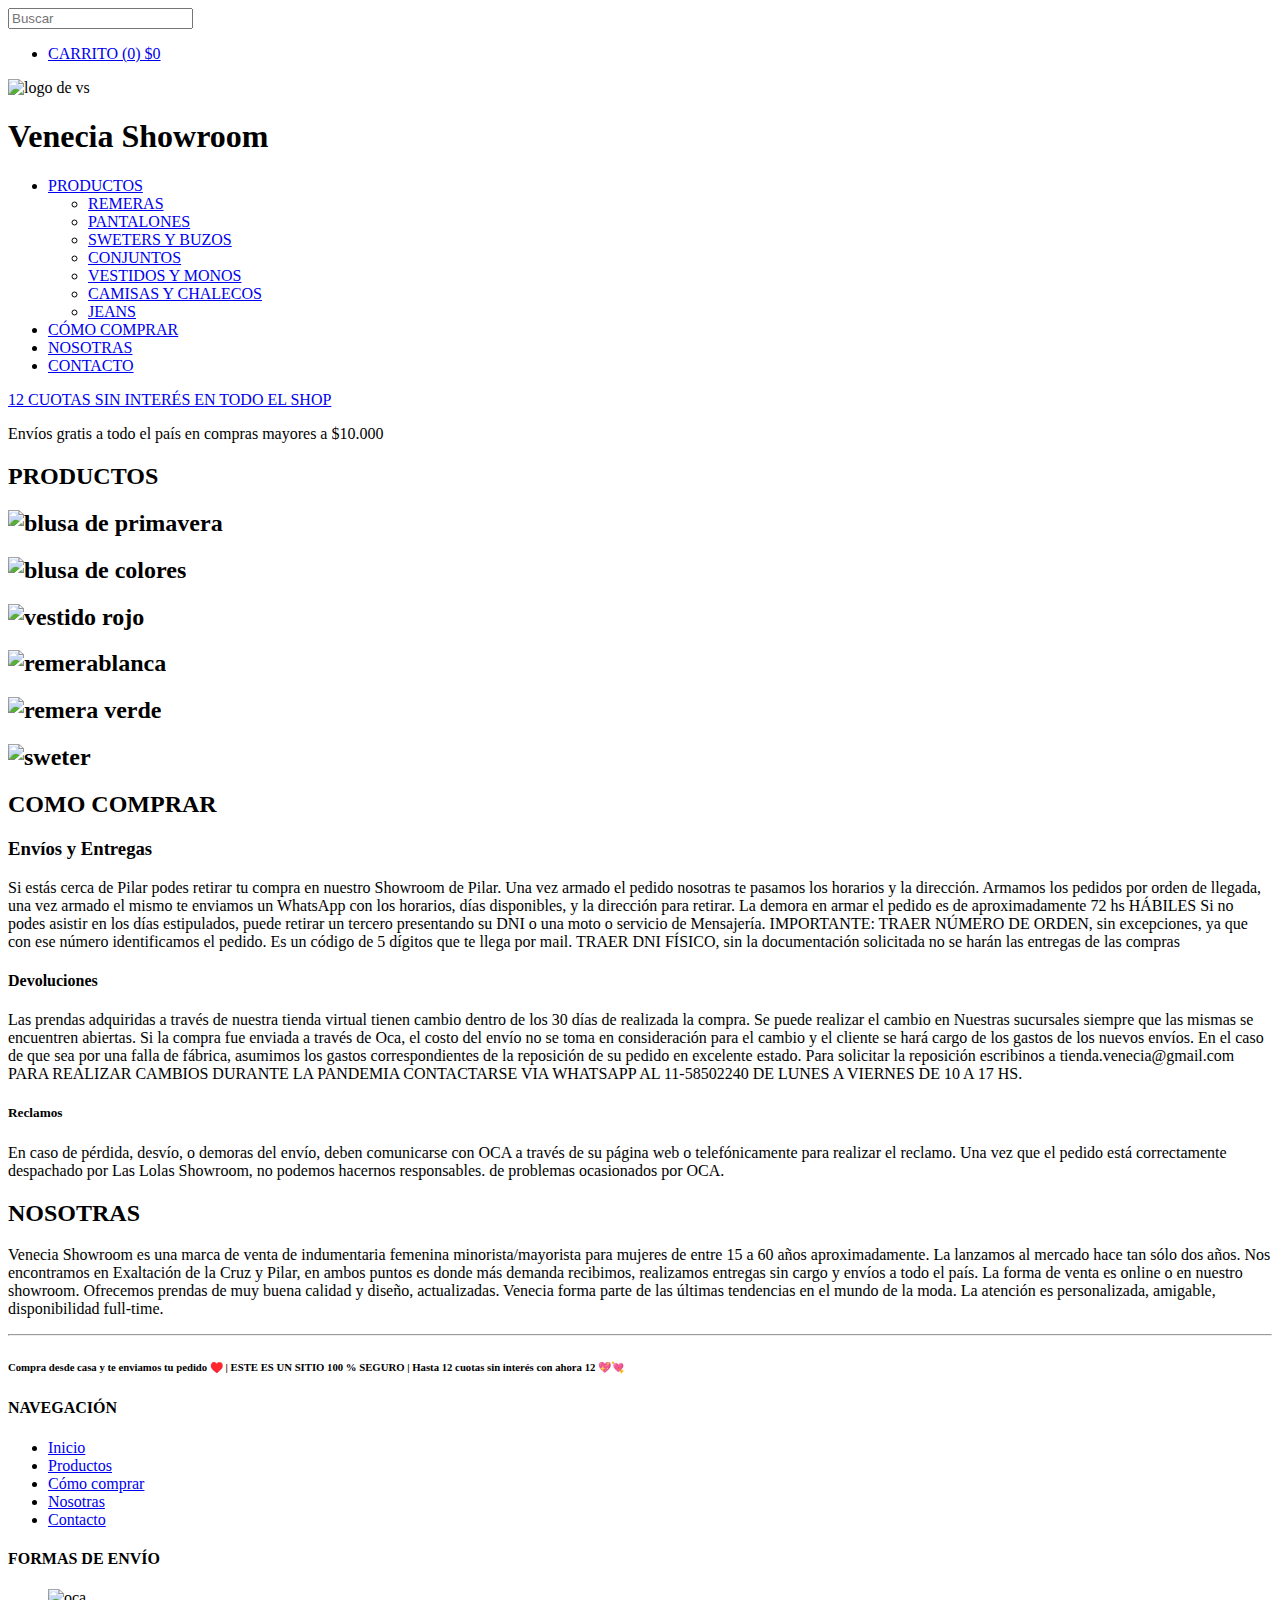
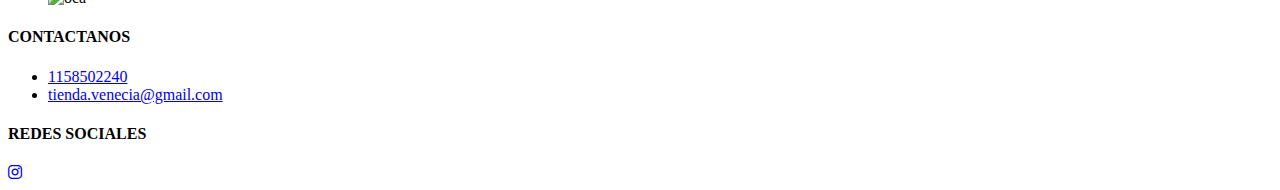
==== indexsi.html @ 66d7b857 "first commit" ====
<!DOCTYPE html>
<html lang="en">

<head>
    <meta charset="UTF-8">
    <meta http-equiv="X-UA-Compatible" content="IE=edge">
    <meta name="viewport" content="width=device-width, initial-scale=1.0">
    <link rel="shortcut icon " href="./Img/Favicon.ico" type="image/x-icon ">
    <link rel="stylesheet" href="https://cdnjs.cloudflare.com/ajax/libs/font-awesome/6.0.0-beta3/css/all.min.css">
    <!--fonts de goçogle-->
    <link rel="preconnect " href="https://fonts.googleapis.com ">
    <link rel="preconnect " href="https://fonts.gstatic.com " crossorigin>
    <link
        href="https://fonts.googleapis.com/css2?family=Inter:wght@300&family=PT+Serif&family=Roboto+Slab&display=swap "
        rel="stylesheet ">
    <link rel="stylesheet " href="CSS/Style.css">
    <title>Venecia Showroom</title>
</head>

<body>
    <header>
        <div class="top-container">
            <div class="buscar">
                <div class="barra-de-busqueda">
                    <input type="text " search="Buscar " placeholder="Buscar ">
                </div>
            </div>
            <div class="carrito-e-inicio">
                <div class="contenedor-de-carrito">
                    <ul class="carrito ">
                        <li><a href="# ">CARRITO (0) $0</a></li>
                    </ul>
                </div>
                <div class="Contenedor-titulo">
                    <img src="Img/logovenecia.png" width="100" height="100" alt="logo de vs ">
                    <h1>Venecia Showroom</h1>
                    <main>
                        <div class="products">
                            <nav class="clothes ">
                                <ul class="menú ">
                                    <li><a href="./Pages/productos.html ">PRODUCTOS</a>
                                        <ul class="submenu ">
                                            <li><a href="# ">REMERAS</a> </li>
                                            <li><a href="# ">PANTALONES</a></li>
                                            <li><a href="# ">SWETERS Y BUZOS</a></li>
                                            <li><a href="# ">CONJUNTOS</a></li>
                                            <li><a href="# ">VESTIDOS Y MONOS</a></li>
                                            <li><a href="# ">CAMISAS Y CHALECOS</a></li>
                                            <li><a href="# ">JEANS</a></li>
                                        </ul>
                                    </li>
                                    <li><a href="./Pages/cómocomprar.html ">CÓMO COMPRAR</a></li>
                                    <li><a href="./Pages/nosotras.html ">NOSOTRAS</a></li>
                                    <li><a href="./Pages/contacto.html">CONTACTO</a></li>

                                </ul>
                            </nav>
                        </div>
                    <main>
                </div>
            </div>
        </div>
    </header>
    <div>
        <a href="clothes2 "> 12 CUOTAS SIN INTERÉS EN TODO EL SHOP</a>
        <p>Envíos gratis a todo el país en compras mayores a $10.000</p>
    </div>
    <main>
        <div class="clothes3 ">
            <h2>
                PRODUCTOS
            </h2>
            <section class="main ">
                <div>
                    <h2><img src="./Img/Blusa Spring.jpeg" width="200px " alt="blusa de primavera "></h2>
                </div>
                <div class="dos ">
                    <h2><img src="./Img/Blusa Colours.jpeg" width="200px " alt="blusa de colores "></h2>
                </div>
                <div class="tres ">
                    <h2><img src="./Img/Vestido Red.jpeg" width="200px " alt="vestido rojo "></h2>
                </div>
                <div class="cuatro ">
                    <h2><img src="./Img/Reme Angie.jpeg" width="200px " alt="remerablanca"></h2>
                </div>
                <section class="main2"></section>
                <div class="tres ">
                    <h2><img src="./Img/Remera California .jpeg" width="200px " alt="remera verde "></h2>
                </div>
                <div class="cuatro ">
                    <h2><img src="./Img/Sweter Florida.jpeg" width="200px " alt="sweter"></h2>
                </div>




            </section>
        </div>
        <div class="compras">
            <h2>
                COMO COMPRAR
            </h2>
            <h3>
                Envíos y Entregas
            </h3>

            <p class="uno">
                Si estás cerca de Pilar podes retirar tu compra en nuestro Showroom de Pilar. Una vez armado el pedido
                nosotras te pasamos los horarios y la dirección. Armamos los pedidos por orden de llegada, una vez
                armado el mismo te enviamos un WhatsApp con los horarios,
                días disponibles, y la dirección para retirar. La demora en armar el pedido es de aproximadamente 72 hs
                HÁBILES Si no podes asistir en los días estipulados, puede retirar un tercero presentando su DNI o una
                moto o servicio de Mensajería.
                IMPORTANTE: TRAER NÚMERO DE ORDEN, sin excepciones, ya que con ese número identificamos el pedido. Es un
                código de 5 dígitos que te llega por mail. TRAER DNI FÍSICO, sin la documentación solicitada no se harán
                las entregas de las compras
            </p>
            <h4>
                Devoluciones
            </h4>
            <p class="one ">
                Las prendas adquiridas a través de nuestra tienda virtual tienen cambio dentro de los 30 días de
                realizada la compra. Se puede realizar el cambio en Nuestras sucursales siempre que las mismas se
                encuentren abiertas. Si la compra fue enviada a través de
                Oca, el costo del envío no se toma en consideración para el cambio y el cliente se hará cargo de los
                gastos de los nuevos envíos. En el caso de que sea por una falla de fábrica, asumimos los gastos
                correspondientes de la reposición de
                su pedido en excelente estado. Para solicitar la reposición escribinos a tienda.venecia@gmail.com PARA
                REALIZAR CAMBIOS DURANTE LA PANDEMIA CONTACTARSE VIA WHATSAPP AL 11-58502240 DE LUNES A VIERNES DE 10 A
                17 HS.
            </p>
            <h5>
                Reclamos
            </h5>
            <p class="one ">
                En caso de pérdida, desvío, o demoras del envío, deben comunicarse con OCA a través de su página web o
                telefónicamente para realizar el reclamo. Una vez que el pedido está correctamente despachado por Las
                Lolas Showroom, no podemos hacernos responsables.
                de problemas ocasionados por OCA.
            </p>
        </div>
        <a href="./Pages/cómocomprar.html"></a>
        <div class="nosotras">
            <h2>
                NOSOTRAS
            </h2>
            <p class="one ">
                Venecia Showroom es una marca de venta de indumentaria femenina minorista/mayorista para mujeres de
                entre 15 a 60 años aproximadamente. La lanzamos al mercado hace tan sólo dos años. Nos encontramos en
                Exaltación de la Cruz y Pilar, en ambos puntos es
                donde más demanda recibimos, realizamos entregas sin cargo y envíos a todo el país. La forma de venta es
                online o en nuestro showroom. Ofrecemos prendas de muy buena calidad y diseño, actualizadas. Venecia
                forma parte de las últimas tendencias
                en el mundo de la moda. La atención es personalizada, amigable, disponibilidad full-time.
            </p>
        </div>
        <a href="./Pages/nosotras.html"></a>

    </main>
    <footer>
        <div class="footer1 ">
            <hr>
            <h6>
                Compra desde casa y te enviamos tu pedido ♥️ | ESTE ES UN SITIO 100 % SEGURO | Hasta 12 cuotas sin
                interés con ahora 12 💖💘
            </h6>
        </div>
    </footer>
    <footer class="footer">
        <div class="fottt">
            <div class="row">
                <div class="footer-col">
                    <h4>NAVEGACIÓN</h4>
                    <ul>
                        <li><a href="#">Inicio</a></li>
                        <li><a href="#">Productos</a></li>
                        <li><a href="#">Cómo comprar</a></li>
                        <li><a href="#">Nosotras</a></li>
                        <li><a href="#">Contacto</a></li>
                    </ul>
                </div>
                <div class="footer-col">
                    <h4>FORMAS DE ENVÍO</h4>
                    <ul>
                        <img src="./Img/logo de oca.png" width="60" height="30" alt="oca">


                    </ul>
                </div>
                <div class="footer-col">
                    <h4>CONTACTANOS</h4>
                    <ul>
                        <li><a href="#">1158502240</a></li>
                        <li><a href="#">tienda.venecia@gmail.com</a></li>

                    </ul>
                </div>
                <div class="footer-col">
                    <h4>REDES SOCIALES</h4>
                    <div class="social-links">
                        <li><a href="#"><i class="fab fa-instagram"></i> </a></li>
                    </div>
                </div>

            </div>
    </footer>
</body>

</html>
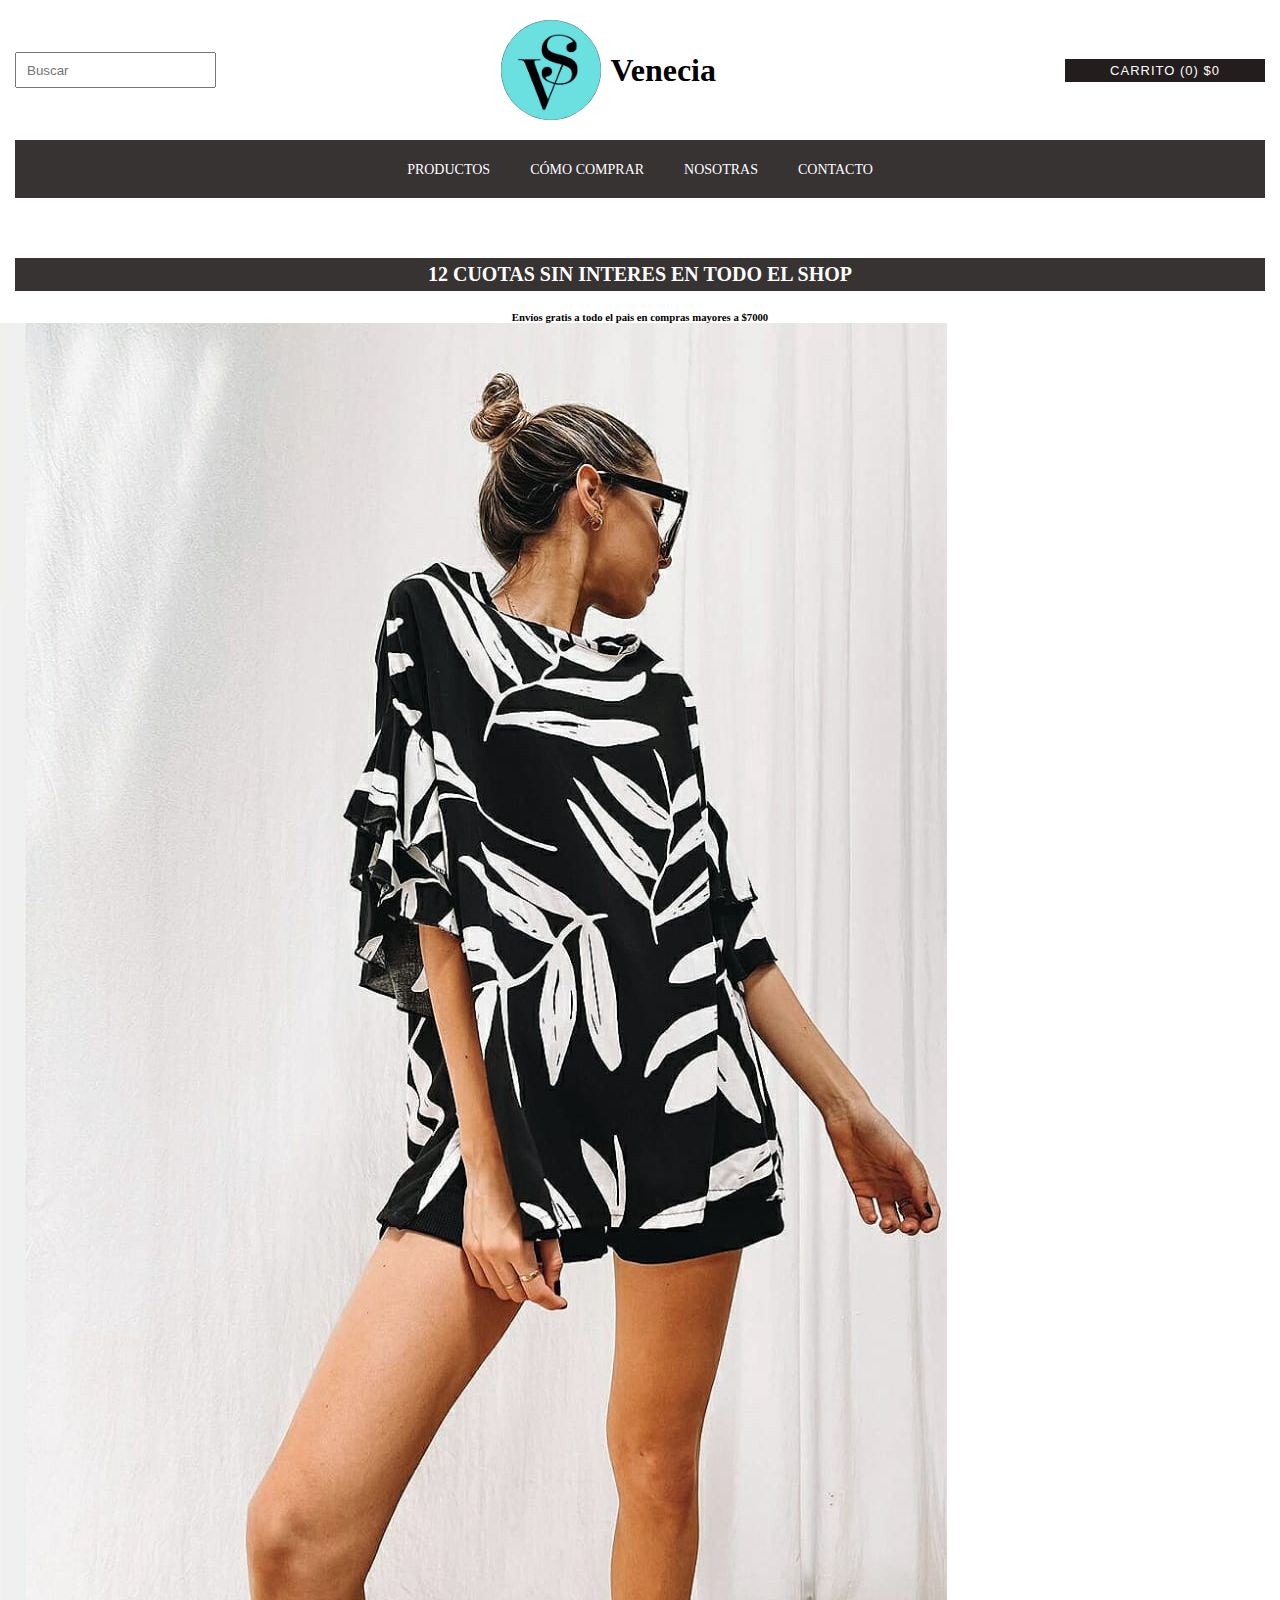
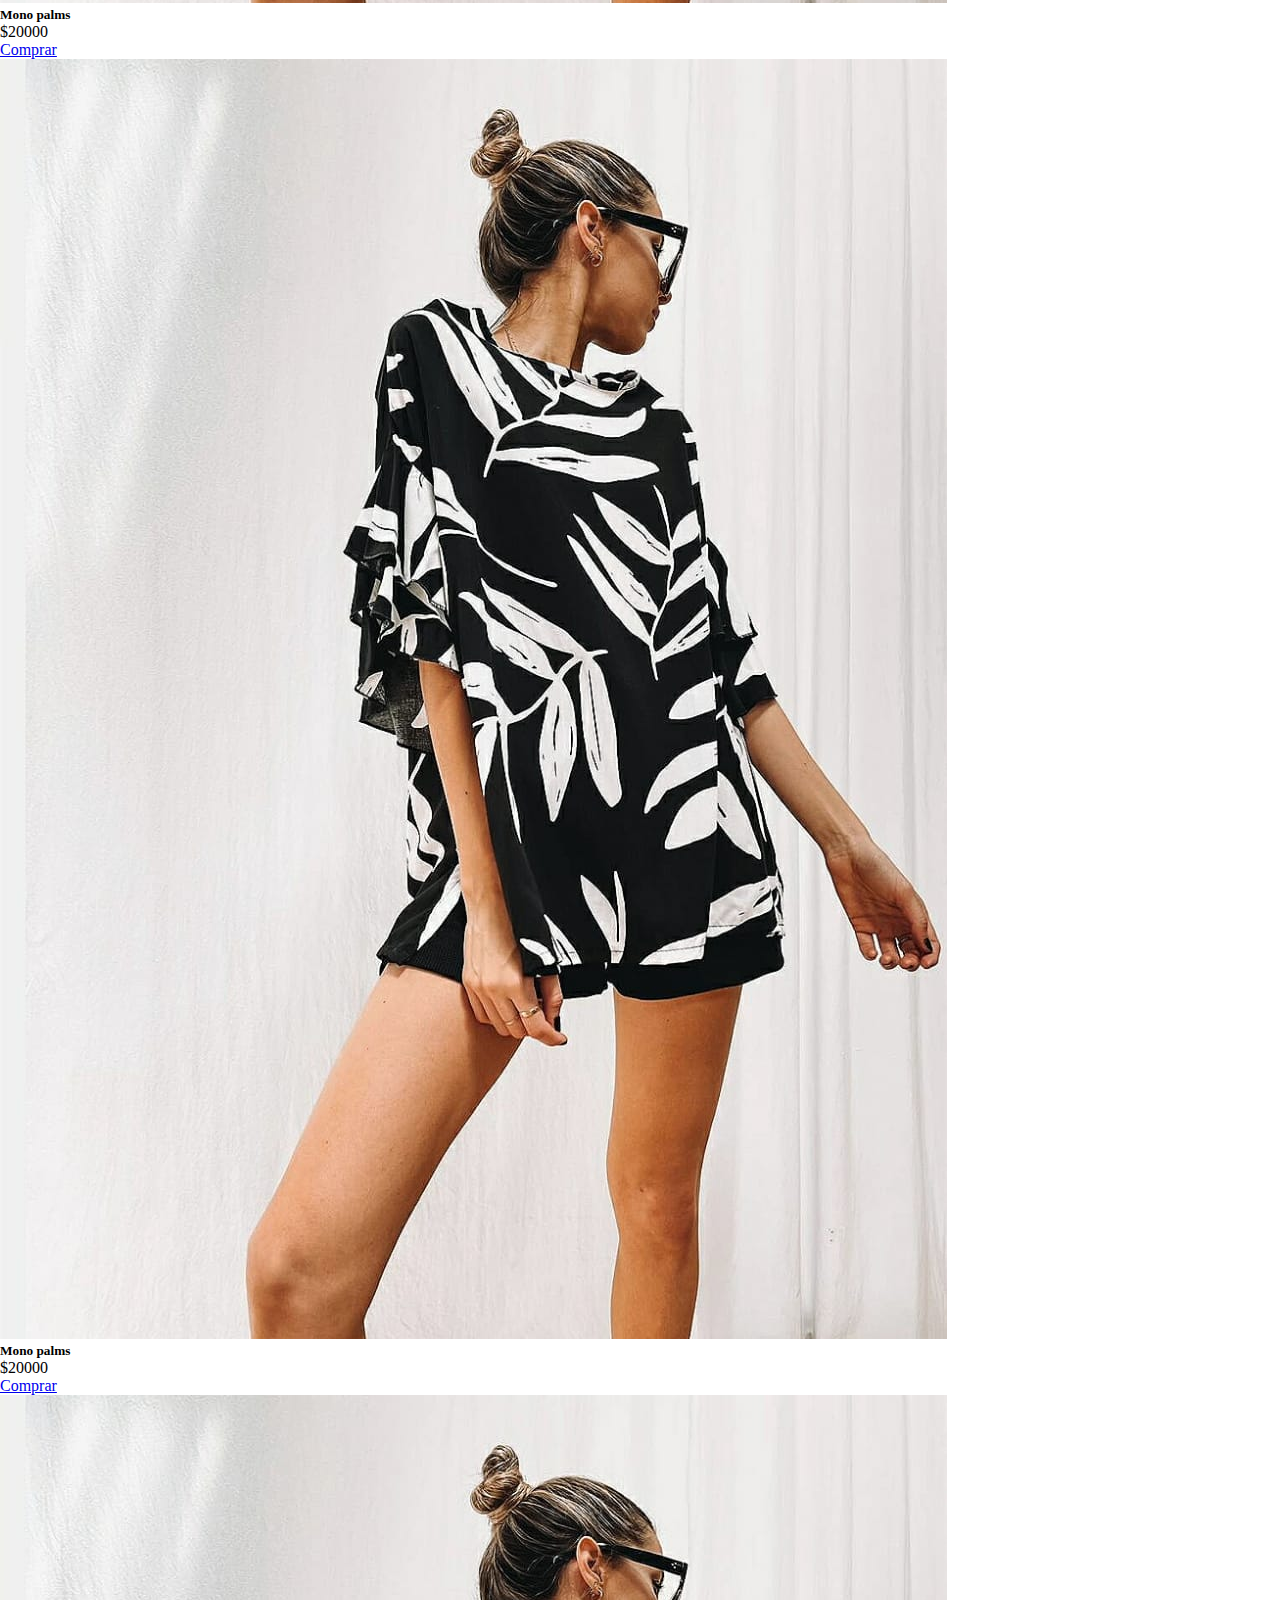
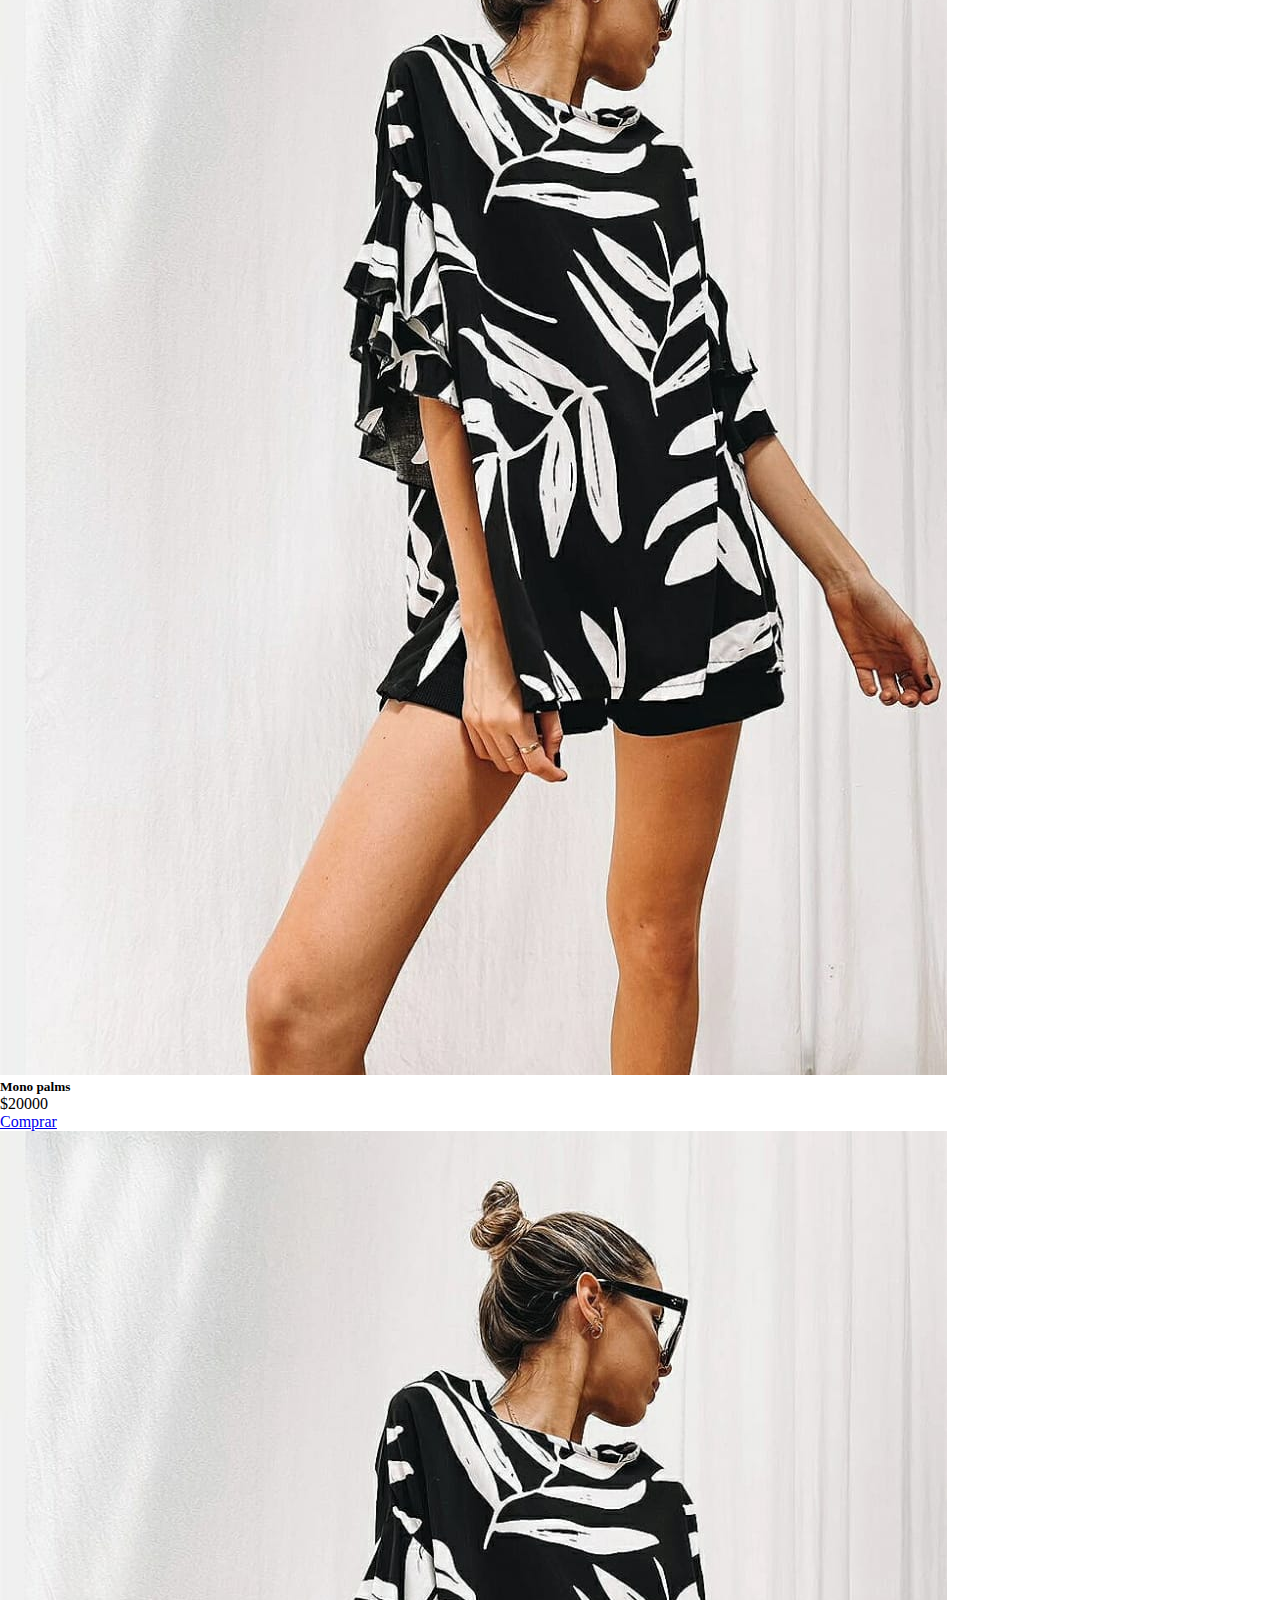
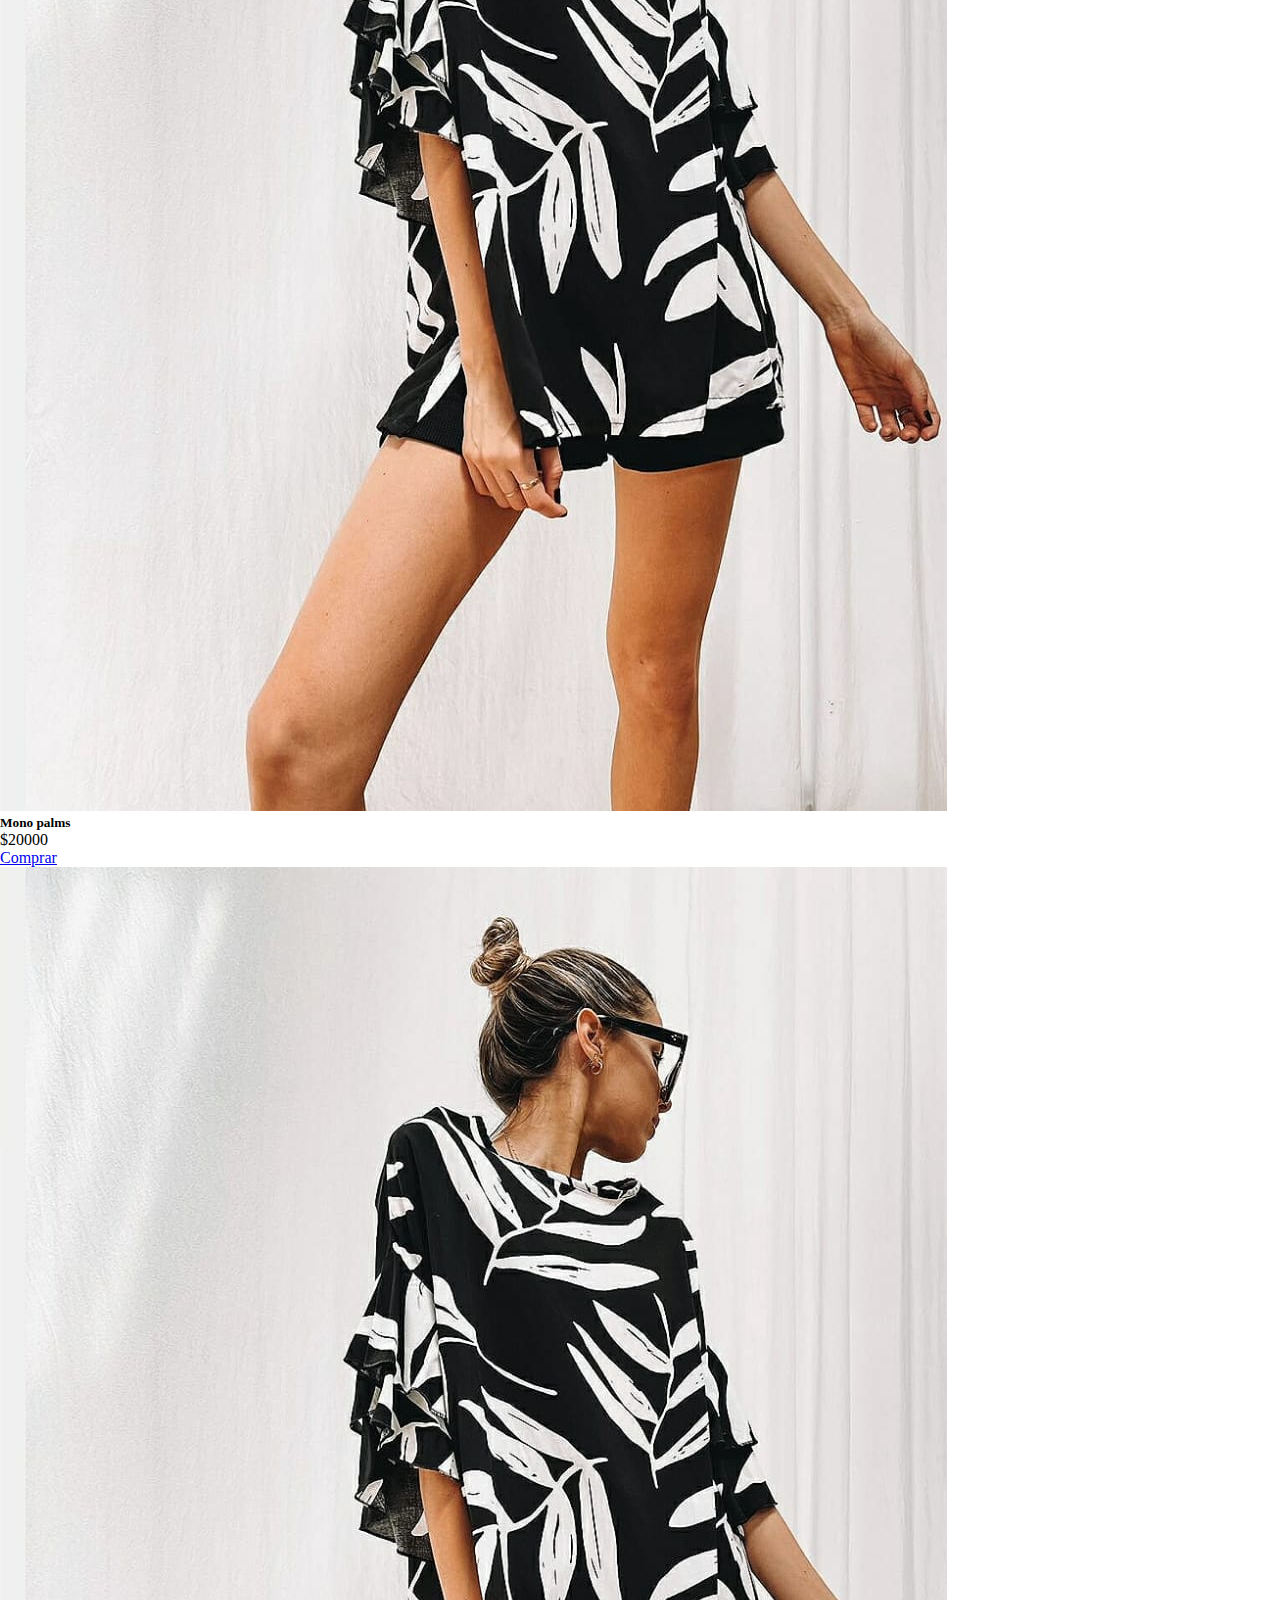
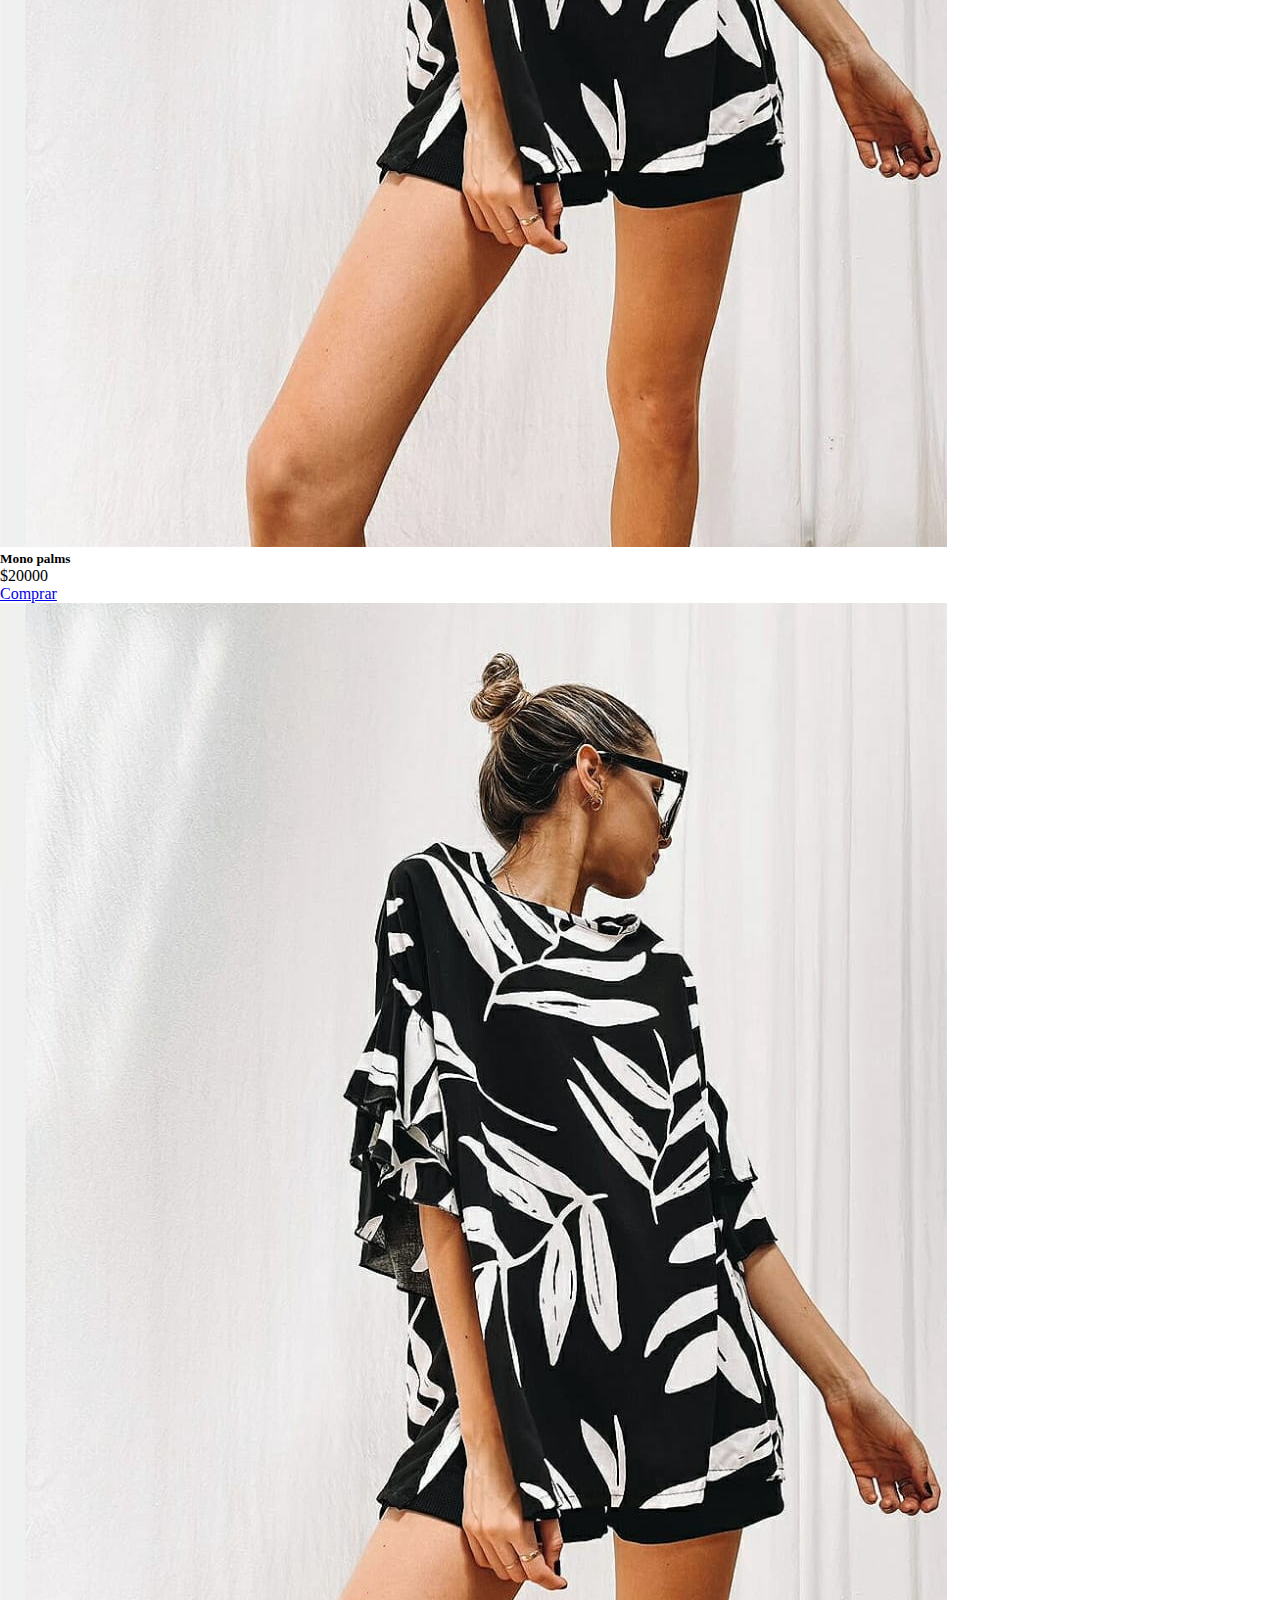
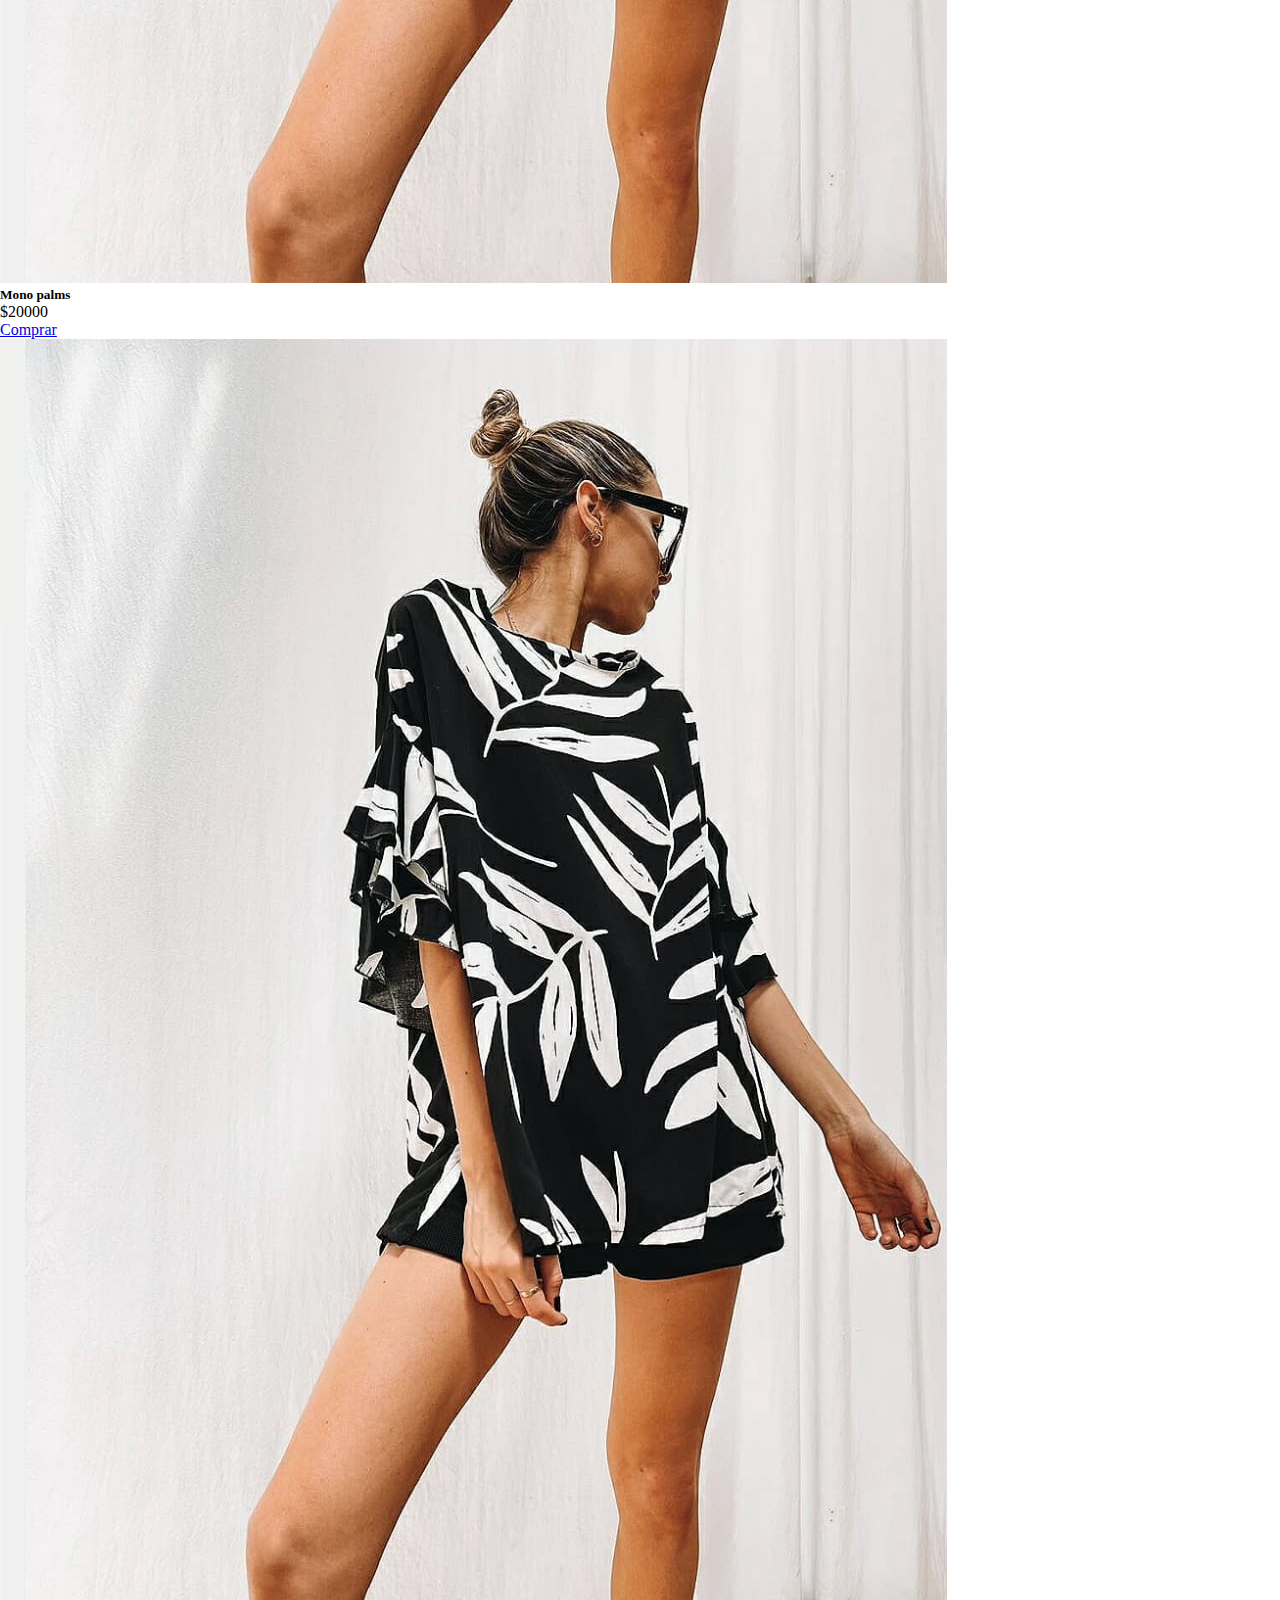
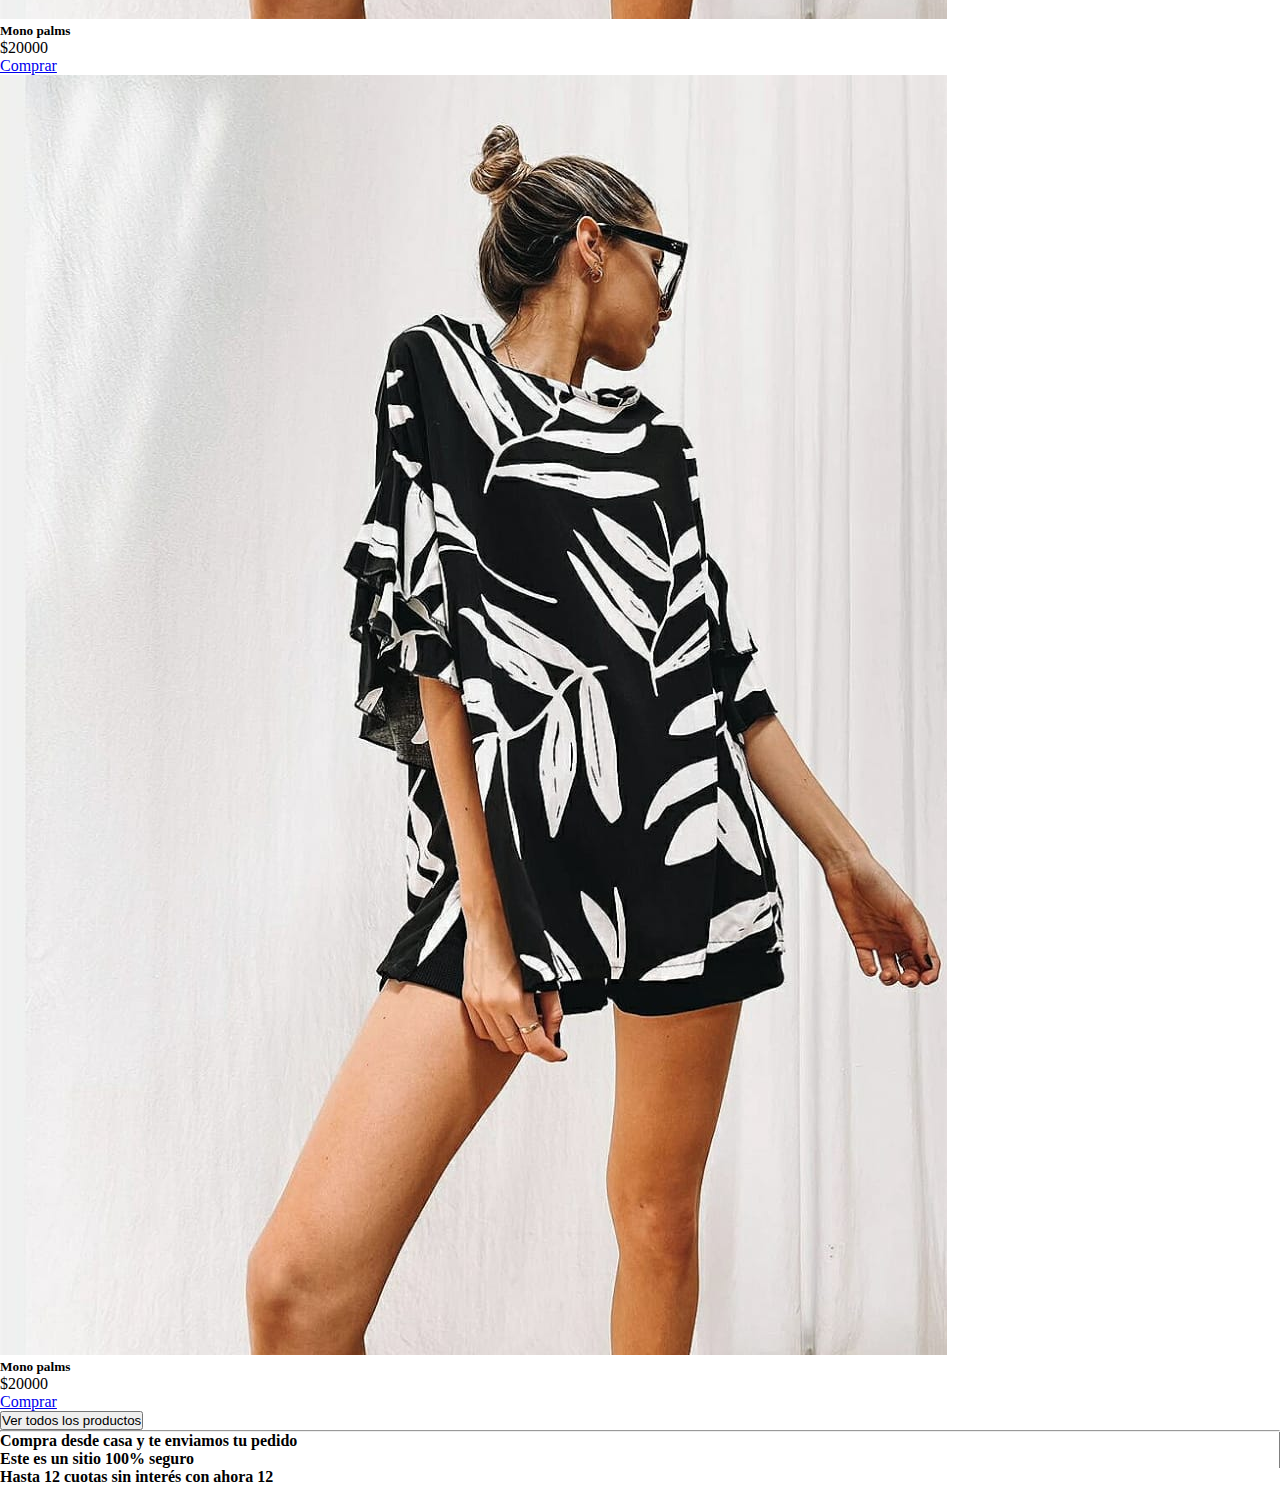
==== commit eb9ff561: "home" ====
--- a/indexsi.html
+++ b/indexsi.html
@@ -13,197 +13,165 @@
     <link
         href="https://fonts.googleapis.com/css2?family=Inter:wght@300&family=PT+Serif&family=Roboto+Slab&display=swap "
         rel="stylesheet ">
-    <link rel="stylesheet " href="CSS/Style.css">
+    <link rel="stylesheet" href="./css/index.css">
+    <!-- CSS only -->
+    <link href="https://cdn.jsdelivr.net/npm/bootstrap@5.1.3/dist/css/bootstrap.min.css" rel="stylesheet" integrity="sha384-1BmE4kWBq78iYhFldvKuhfTAU6auU8tT94WrHftjDbrCEXSU1oBoqyl2QvZ6jIW3" crossorigin="anonymous">
     <title>Venecia Showroom</title>
 </head>
 
 <body>
     <header>
-        <div class="top-container">
-            <div class="buscar">
-                <div class="barra-de-busqueda">
-                    <input type="text " search="Buscar " placeholder="Buscar ">
+        <div class="encabezado">
+            <!-- Formulario -->
+            <div class="buscador">
+                <input type="text " search="Buscar" placeholder="Buscar">
+            </div>
+
+            <!-- Logo -->
+            <div class="logo">
+                <img src="./img/logovenecia.png" width="100" height="100" alt="logo de venecia">
+                <h1 class="">Venecia</h1>
+            </div>
+
+            <!-- Carrito -->
+            <div class="carrito">
+                <button class="">Carrito (0) $0</button>
+            </div>
+        </div>
+
+        <nav>
+            <ul class="menu">
+                <li>
+                    <a href="./pages/productos.html ">PRODUCTOS</a>
+                    <ul class="submenu ">
+                        <li><a href="# ">REMERAS</a> </li>
+                        <li><a href="# ">PANTALONES</a></li>
+                        <li><a href="# ">SWETERS Y BUZOS</a></li>
+                        <li><a href="# ">CONJUNTOS</a></li>
+                        <li><a href="# ">VESTIDOS Y MONOS</a></li>
+                        <li><a href="# ">CAMISAS Y CHALECOS</a></li>
+                        <li><a href="# ">JEANS</a></li>
+                    </ul>
+                </li>
+                <li><a href="./Pages/cómocomprar.html ">CÓMO COMPRAR</a></li>
+                <li><a href="./Pages/nosotras.html ">NOSOTRAS</a></li>
+                <li><a href="./Pages/contacto.html">CONTACTO</a></li>
+            </ul>
+        </nav>
+    </header>
+
+    <section id="banner">
+        <h2>12 cuotas sin interes en todo el shop</h2>
+    </section>
+    <h6 id="envios-gratis" class="text-muted">Envíos gratis a todo el pais en compras mayores a $7000</h6>
+
+
+    <div class="container mb-5">
+        <section id="productos">
+            <div class="row">
+                <div class="col-xs-12 col-sm-6 col-md-3 my-2">
+                    <div class="card">
+                        <img src="img/Mono Palms.jpeg" class="card-img-top" alt="Producto de prueba">
+                        <div class="card-body">
+                          <h5 class="card-title">Mono palms</h5>
+                          <p class="card-text">$20000</p>
+                          <a href="#" class="btn btn-primary">Comprar</a>
+                        </div>
+                    </div>
+                </div>
+                <div class="col-xs-12 col-sm-6 col-md-3 my-2">
+                    <div class="card">
+                        <img src="img/Mono Palms.jpeg" class="card-img-top" alt="Producto de prueba">
+                        <div class="card-body">
+                          <h5 class="card-title">Mono palms</h5>
+                          <p class="card-text">$20000</p>
+                          <a href="#" class="btn btn-primary">Comprar</a>
+                        </div>
+                    </div>
+                </div>
+                <div class="col-xs-12 col-sm-6 col-md-3 my-2">
+                    <div class="card">
+                        <img src="img/Mono Palms.jpeg" class="card-img-top" alt="Producto de prueba">
+                        <div class="card-body">
+                          <h5 class="card-title">Mono palms</h5>
+                          <p class="card-text">$20000</p>
+                          <a href="#" class="btn btn-primary">Comprar</a>
+                        </div>
+                    </div>
+                </div>
+                <div class="col-xs-12 col-sm-6 col-md-3 my-2">
+                    <div class="card">
+                        <img src="img/Mono Palms.jpeg" class="card-img-top" alt="Producto de prueba">
+                        <div class="card-body">
+                          <h5 class="card-title">Mono palms</h5>
+                          <p class="card-text">$20000</p>
+                          <a href="#" class="btn btn-primary">Comprar</a>
+                        </div>
+                    </div>
+                </div>
+                <div class="col-xs-12 col-sm-6 col-md-3 my-2">
+                    <div class="card">
+                        <img src="img/Mono Palms.jpeg" class="card-img-top" alt="Producto de prueba">
+                        <div class="card-body">
+                          <h5 class="card-title">Mono palms</h5>
+                          <p class="card-text">$20000</p>
+                          <a href="#" class="btn btn-primary">Comprar</a>
+                        </div>
+                    </div>
+                </div>
+                <div class="col-xs-12 col-sm-6 col-md-3 my-2">
+                    <div class="card">
+                        <img src="img/Mono Palms.jpeg" class="card-img-top" alt="Producto de prueba">
+                        <div class="card-body">
+                          <h5 class="card-title">Mono palms</h5>
+                          <p class="card-text">$20000</p>
+                          <a href="#" class="btn btn-primary">Comprar</a>
+                        </div>
+                    </div>
+                </div>
+                <div class="col-xs-12 col-sm-6 col-md-3 my-2">
+                    <div class="card">
+                        <img src="img/Mono Palms.jpeg" class="card-img-top" alt="Producto de prueba">
+                        <div class="card-body">
+                          <h5 class="card-title">Mono palms</h5>
+                          <p class="card-text">$20000</p>
+                          <a href="#" class="btn btn-primary">Comprar</a>
+                        </div>
+                    </div>
+                </div>
+                <div class="col-xs-12 col-sm-6 col-md-3 my-2">
+                    <div class="card">
+                        <img src="img/Mono Palms.jpeg" class="card-img-top" alt="Producto de prueba">
+                        <div class="card-body">
+                          <h5 class="card-title">Mono palms</h5>
+                          <p class="card-text">$20000</p>
+                          <a href="#" class="btn btn-primary">Comprar</a>
+                        </div>
+                    </div>
                 </div>
             </div>
-            <div class="carrito-e-inicio">
-                <div class="contenedor-de-carrito">
-                    <ul class="carrito ">
-                        <li><a href="# ">CARRITO (0) $0</a></li>
-                    </ul>
-                </div>
-                <div class="Contenedor-titulo">
-                    <img src="Img/logovenecia.png" width="100" height="100" alt="logo de vs ">
-                    <h1>Venecia Showroom</h1>
-                    <main>
-                        <div class="products">
-                            <nav class="clothes ">
-                                <ul class="menú ">
-                                    <li><a href="./Pages/productos.html ">PRODUCTOS</a>
-                                        <ul class="submenu ">
-                                            <li><a href="# ">REMERAS</a> </li>
-                                            <li><a href="# ">PANTALONES</a></li>
-                                            <li><a href="# ">SWETERS Y BUZOS</a></li>
-                                            <li><a href="# ">CONJUNTOS</a></li>
-                                            <li><a href="# ">VESTIDOS Y MONOS</a></li>
-                                            <li><a href="# ">CAMISAS Y CHALECOS</a></li>
-                                            <li><a href="# ">JEANS</a></li>
-                                        </ul>
-                                    </li>
-                                    <li><a href="./Pages/cómocomprar.html ">CÓMO COMPRAR</a></li>
-                                    <li><a href="./Pages/nosotras.html ">NOSOTRAS</a></li>
-                                    <li><a href="./Pages/contacto.html">CONTACTO</a></li>
+            <div class="text-center">
+                <button class="btn btn-dark mt-2">Ver todos los productos</button>
+            </div>
+            <hr/>
+        </section>
 
-                                </ul>
-                            </nav>
-                        </div>
-                    <main>
-                </div>
+
+        <!-- Seccion info -->
+        <div class="row align-items-center">
+            <div class="col-12 col-md-4 text-center conBordeDerecho">
+                <h5 style="font-size: 16px;">Compra desde casa y te enviamos tu pedido</h5>
+            </div>
+            <div class="col-12 col-md-4 text-center conBordeDerecho">
+                <h5 style="font-size: 16px;">Este es un sitio 100% seguro</h5>
+            </div>
+            <div class="col-12 col-md-4 text-center">
+                <h5 style="font-size: 16px;">Hasta 12 cuotas sin interés con ahora 12</h5>
             </div>
         </div>
-    </header>
-    <div>
-        <a href="clothes2 "> 12 CUOTAS SIN INTERÉS EN TODO EL SHOP</a>
-        <p>Envíos gratis a todo el país en compras mayores a $10.000</p>
+
     </div>
-    <main>
-        <div class="clothes3 ">
-            <h2>
-                PRODUCTOS
-            </h2>
-            <section class="main ">
-                <div>
-                    <h2><img src="./Img/Blusa Spring.jpeg" width="200px " alt="blusa de primavera "></h2>
-                </div>
-                <div class="dos ">
-                    <h2><img src="./Img/Blusa Colours.jpeg" width="200px " alt="blusa de colores "></h2>
-                </div>
-                <div class="tres ">
-                    <h2><img src="./Img/Vestido Red.jpeg" width="200px " alt="vestido rojo "></h2>
-                </div>
-                <div class="cuatro ">
-                    <h2><img src="./Img/Reme Angie.jpeg" width="200px " alt="remerablanca"></h2>
-                </div>
-                <section class="main2"></section>
-                <div class="tres ">
-                    <h2><img src="./Img/Remera California .jpeg" width="200px " alt="remera verde "></h2>
-                </div>
-                <div class="cuatro ">
-                    <h2><img src="./Img/Sweter Florida.jpeg" width="200px " alt="sweter"></h2>
-                </div>
 
-
-
-
-            </section>
-        </div>
-        <div class="compras">
-            <h2>
-                COMO COMPRAR
-            </h2>
-            <h3>
-                Envíos y Entregas
-            </h3>
-
-            <p class="uno">
-                Si estás cerca de Pilar podes retirar tu compra en nuestro Showroom de Pilar. Una vez armado el pedido
-                nosotras te pasamos los horarios y la dirección. Armamos los pedidos por orden de llegada, una vez
-                armado el mismo te enviamos un WhatsApp con los horarios,
-                días disponibles, y la dirección para retirar. La demora en armar el pedido es de aproximadamente 72 hs
-                HÁBILES Si no podes asistir en los días estipulados, puede retirar un tercero presentando su DNI o una
-                moto o servicio de Mensajería.
-                IMPORTANTE: TRAER NÚMERO DE ORDEN, sin excepciones, ya que con ese número identificamos el pedido. Es un
-                código de 5 dígitos que te llega por mail. TRAER DNI FÍSICO, sin la documentación solicitada no se harán
-                las entregas de las compras
-            </p>
-            <h4>
-                Devoluciones
-            </h4>
-            <p class="one ">
-                Las prendas adquiridas a través de nuestra tienda virtual tienen cambio dentro de los 30 días de
-                realizada la compra. Se puede realizar el cambio en Nuestras sucursales siempre que las mismas se
-                encuentren abiertas. Si la compra fue enviada a través de
-                Oca, el costo del envío no se toma en consideración para el cambio y el cliente se hará cargo de los
-                gastos de los nuevos envíos. En el caso de que sea por una falla de fábrica, asumimos los gastos
-                correspondientes de la reposición de
-                su pedido en excelente estado. Para solicitar la reposición escribinos a tienda.venecia@gmail.com PARA
-                REALIZAR CAMBIOS DURANTE LA PANDEMIA CONTACTARSE VIA WHATSAPP AL 11-58502240 DE LUNES A VIERNES DE 10 A
-                17 HS.
-            </p>
-            <h5>
-                Reclamos
-            </h5>
-            <p class="one ">
-                En caso de pérdida, desvío, o demoras del envío, deben comunicarse con OCA a través de su página web o
-                telefónicamente para realizar el reclamo. Una vez que el pedido está correctamente despachado por Las
-                Lolas Showroom, no podemos hacernos responsables.
-                de problemas ocasionados por OCA.
-            </p>
-        </div>
-        <a href="./Pages/cómocomprar.html"></a>
-        <div class="nosotras">
-            <h2>
-                NOSOTRAS
-            </h2>
-            <p class="one ">
-                Venecia Showroom es una marca de venta de indumentaria femenina minorista/mayorista para mujeres de
-                entre 15 a 60 años aproximadamente. La lanzamos al mercado hace tan sólo dos años. Nos encontramos en
-                Exaltación de la Cruz y Pilar, en ambos puntos es
-                donde más demanda recibimos, realizamos entregas sin cargo y envíos a todo el país. La forma de venta es
-                online o en nuestro showroom. Ofrecemos prendas de muy buena calidad y diseño, actualizadas. Venecia
-                forma parte de las últimas tendencias
-                en el mundo de la moda. La atención es personalizada, amigable, disponibilidad full-time.
-            </p>
-        </div>
-        <a href="./Pages/nosotras.html"></a>
-
-    </main>
-    <footer>
-        <div class="footer1 ">
-            <hr>
-            <h6>
-                Compra desde casa y te enviamos tu pedido ♥️ | ESTE ES UN SITIO 100 % SEGURO | Hasta 12 cuotas sin
-                interés con ahora 12 💖💘
-            </h6>
-        </div>
-    </footer>
-    <footer class="footer">
-        <div class="fottt">
-            <div class="row">
-                <div class="footer-col">
-                    <h4>NAVEGACIÓN</h4>
-                    <ul>
-                        <li><a href="#">Inicio</a></li>
-                        <li><a href="#">Productos</a></li>
-                        <li><a href="#">Cómo comprar</a></li>
-                        <li><a href="#">Nosotras</a></li>
-                        <li><a href="#">Contacto</a></li>
-                    </ul>
-                </div>
-                <div class="footer-col">
-                    <h4>FORMAS DE ENVÍO</h4>
-                    <ul>
-                        <img src="./Img/logo de oca.png" width="60" height="30" alt="oca">
-
-
-                    </ul>
-                </div>
-                <div class="footer-col">
-                    <h4>CONTACTANOS</h4>
-                    <ul>
-                        <li><a href="#">1158502240</a></li>
-                        <li><a href="#">tienda.venecia@gmail.com</a></li>
-
-                    </ul>
-                </div>
-                <div class="footer-col">
-                    <h4>REDES SOCIALES</h4>
-                    <div class="social-links">
-                        <li><a href="#"><i class="fab fa-instagram"></i> </a></li>
-                    </div>
-                </div>
-
-            </div>
-    </footer>
 </body>
 
 </html>--- a/css/index.css
+++ b/css/index.css
@@ -0,0 +1,157 @@
+*{
+    margin:0;
+    padding: 0;
+    box-sizing: border-box;
+}
+
+
+
+/* Estilos del menu */
+header{
+    padding: 20px 15px;
+    width: 100%;
+    height: auto;
+}
+
+/* estilos del contenedor superior */
+header .encabezado{
+    display: flex;
+    justify-content: space-between;
+    align-items: center;
+}
+
+
+/* Buscador */
+header .encabezado .buscador input{
+    width: 100%;
+    padding: 10px;
+    margin: 0;
+    height: 36px;
+}
+
+
+/* Logo */
+header .encabezado .logo{
+    display: flex;
+    align-items: center;
+    width: 280px;
+}
+
+header .encabezado .logo img{
+    width: 100px;
+    height: 100px;
+    border-radius: 100%;
+}
+
+header .encabezado .logo h1{
+    margin-left: 10px;
+}
+
+
+/* Boton carrito */
+header .carrito button{
+    margin: 5px 0;
+    padding: 4px 8px;
+    text-transform: uppercase;
+    letter-spacing: 1px;
+    text-align: center;
+    font-size: 13px;
+    width: 200px;
+    background-color: #241d1d;
+    color: #FFFFFF;
+    border: none;
+}
+
+header .carrito button:hover{
+    background-color: #373333;
+}
+
+
+
+
+
+/* Estilos del menu de navegacion */
+
+nav{
+    padding: 20px 15px;
+    background-color: #373333;
+    margin: 20px auto;
+    /* border-left: 1px black;
+    border-right: 1px black; */
+    font-size: 16px;
+}
+
+
+nav ul.menu {
+    list-style: none;
+    display: flex;
+    align-items: center;
+    justify-content: center;
+    margin: 0;
+}
+
+.menu li a {
+    margin: 0px 20px;
+    font-size: 14px;
+    color: white;
+    text-decoration: none;
+}
+
+.menu li a:hover {
+    color: transparent;
+    transition: all .0s;
+}
+
+.submenu {
+    position: absolute;
+    visibility: hidden;
+    opacity: 0;
+    background-color: black;
+    text-align: start;
+    font-size: 15px;
+}
+
+.submenu li a {
+    display: block;
+    padding: 10px;
+    color: white;
+}
+
+.menu li:hover .submenu {
+    visibility: visible;
+    opacity: 1;
+}
+
+
+
+/* Seccion banner */
+section#banner{
+    margin: 20px 15px;
+    padding: 5px;
+    background-color: #373333;
+    text-align: center;
+    color: white;
+    text-transform: uppercase;
+}
+
+section#banner h2{
+    margin: 0;
+    font-size: 20px;
+}
+
+#envios-gratis{
+    text-align: center;
+}
+
+
+
+
+/* Clases generales */
+
+.conBordeDerecho{
+    border-right: solid 1px gray;
+}
+
+.conBordeIzquierdo{
+    border-left: solid 1px gray;
+}